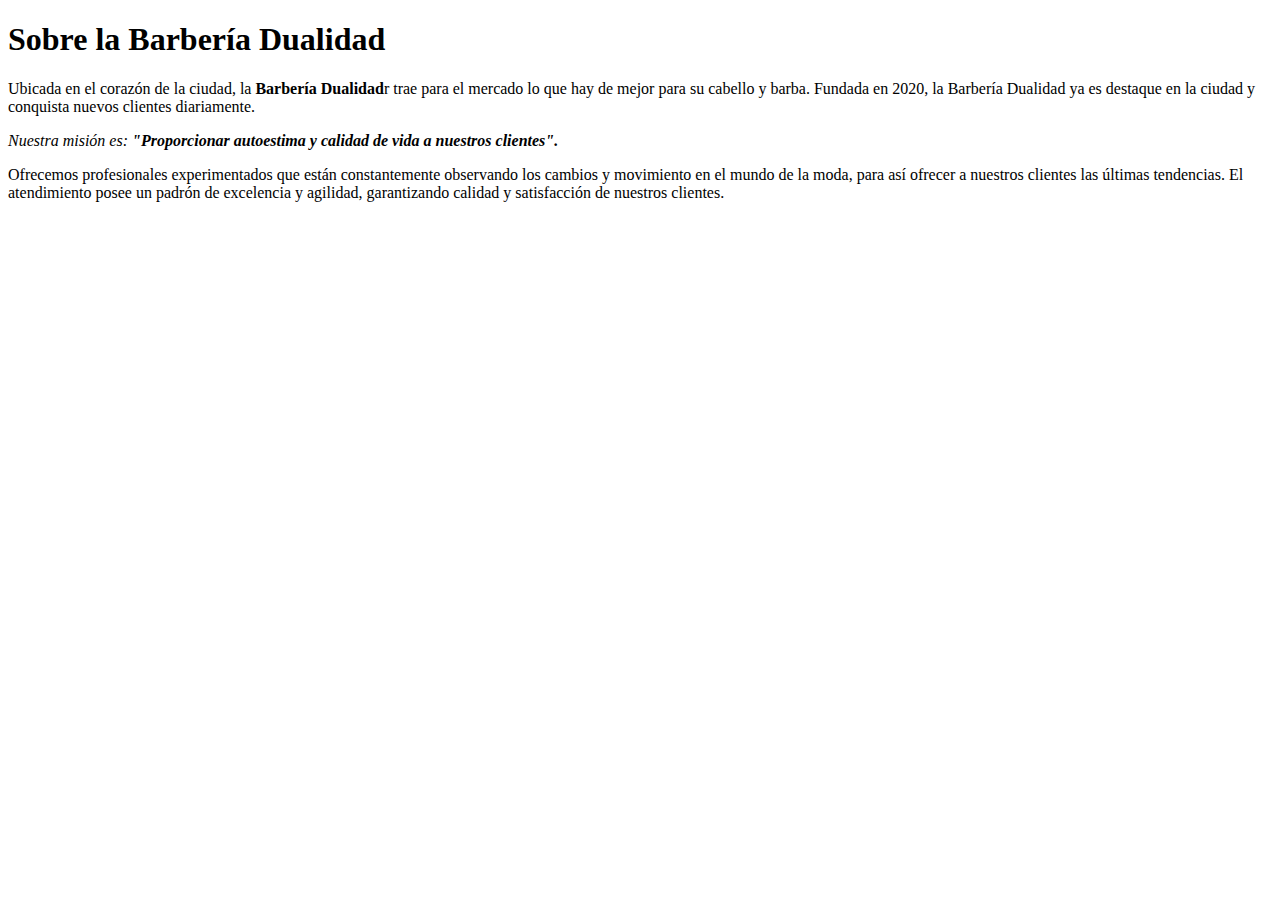
==== index.html @ 13e5a83c "Inicio Proyecto" ====
<!DOCTYPE html>
<html lang="es">
<head>
    <meta charset="UTF-8">
    <meta name="viewport" content="width=device-width, initial-scale=1.0">
    <title>Document</title>
</head>
<body>

    <h1>Sobre la Barbería Dualidad</h1>

    <p>Ubicada en el corazón de la ciudad, la <strong>Barbería Dualidad</strong>r trae para el mercado lo que hay de mejor para su cabello y barba. Fundada en 2020, la Barbería Dualidad ya es destaque en la ciudad y conquista nuevos clientes diariamente. </p>

    <p><em>Nuestra misión es: <strong>"Proporcionar autoestima y calidad de vida a nuestros clientes".</strong></em></p>

    <p>Ofrecemos profesionales experimentados que están constantemente observando los cambios y movimiento en el mundo de la moda, para así ofrecer a nuestros clientes las últimas tendencias. El atendimiento posee un padrón de excelencia y agilidad, garantizando calidad y satisfacción de nuestros clientes. </p>
    
</body>
</html>
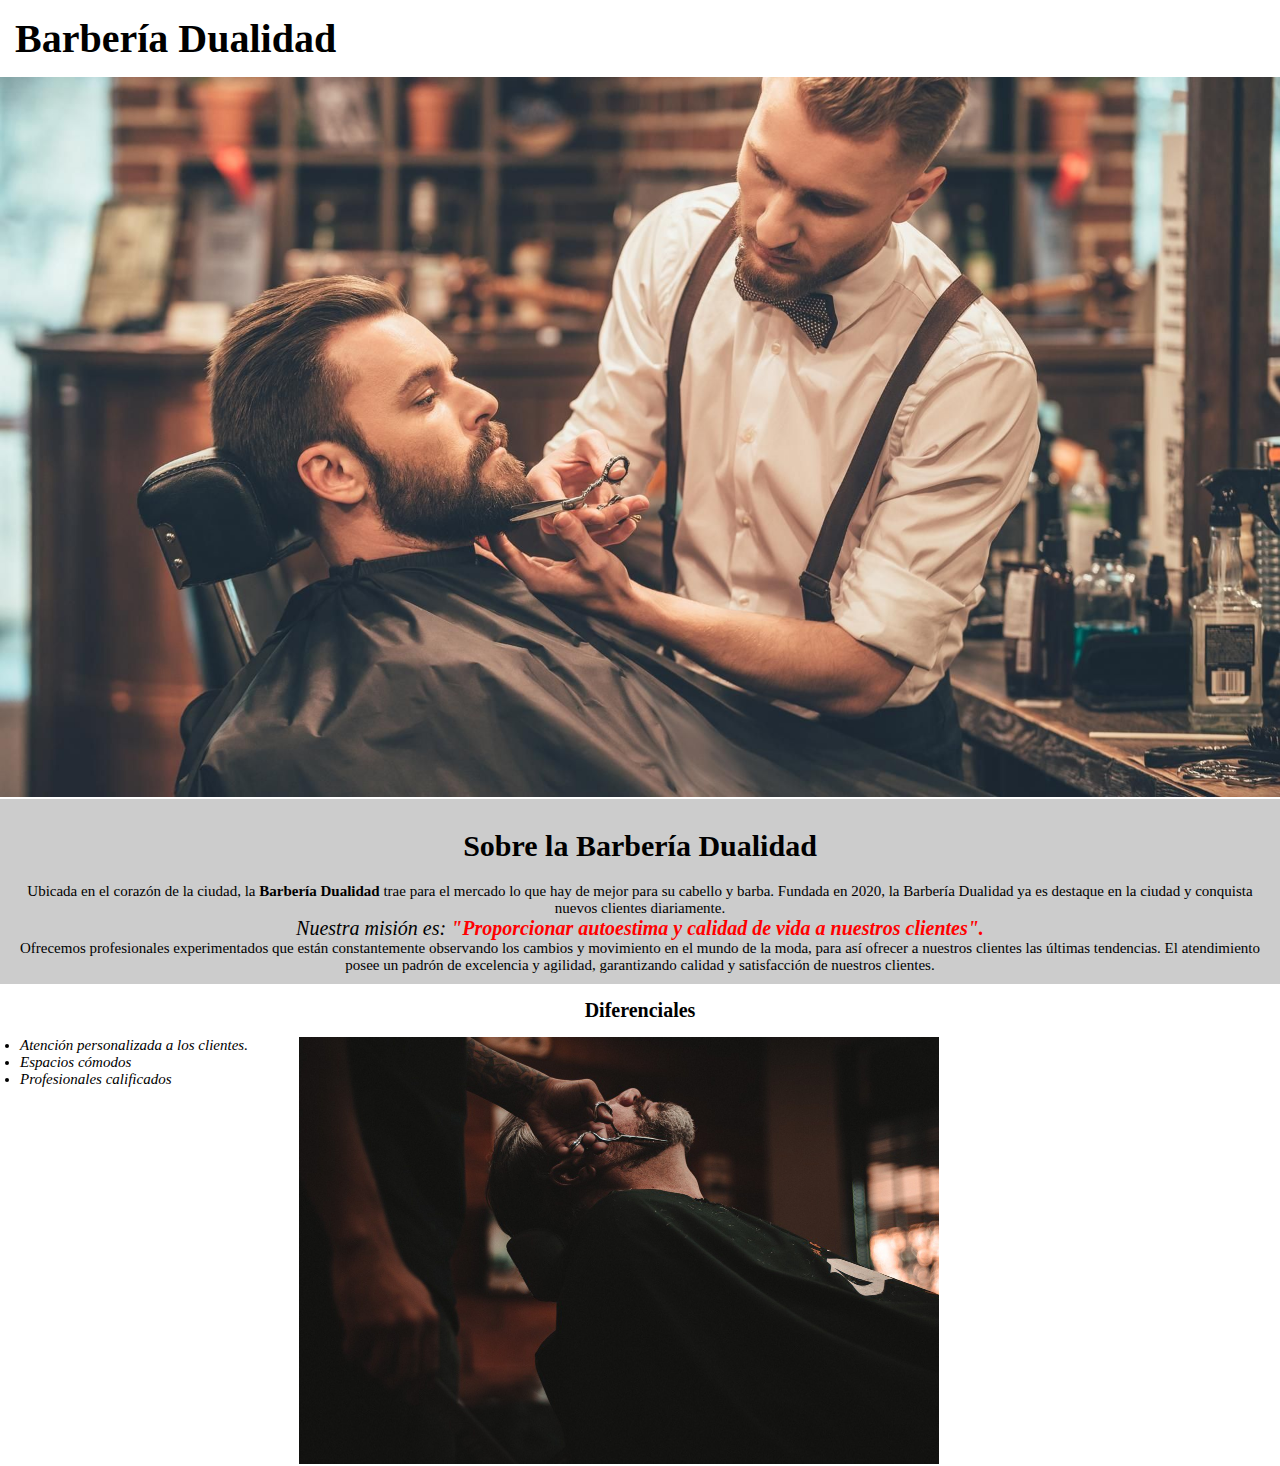
==== commit 2c95c4b0: "Estructura básica" ====
--- a/index.html
+++ b/index.html
@@ -3,17 +3,36 @@
 <head>
     <meta charset="UTF-8">
     <meta name="viewport" content="width=device-width, initial-scale=1.0">
-    <title>Document</title>
+    <title>Barbería Dualidad</title>
+    <link rel="stylesheet" href="style.css">
 </head>
 <body>
 
-    <h1>Sobre la Barbería Dualidad</h1>
+    <header>
+        <h1 class="titulo-principal">Barbería Dualidad</h1>
+    </header>
 
-    <p>Ubicada en el corazón de la ciudad, la <strong>Barbería Dualidad</strong>r trae para el mercado lo que hay de mejor para su cabello y barba. Fundada en 2020, la Barbería Dualidad ya es destaque en la ciudad y conquista nuevos clientes diariamente. </p>
+    <img id="banner" src="./img/Publicidad-para-barberia.jpg" alt="">
 
-    <p><em>Nuestra misión es: <strong>"Proporcionar autoestima y calidad de vida a nuestros clientes".</strong></em></p>
+    <div class="principal">
+        <h2>Sobre la Barbería Dualidad</h2>
 
-    <p>Ofrecemos profesionales experimentados que están constantemente observando los cambios y movimiento en el mundo de la moda, para así ofrecer a nuestros clientes las últimas tendencias. El atendimiento posee un padrón de excelencia y agilidad, garantizando calidad y satisfacción de nuestros clientes. </p>
+        <p>Ubicada en el corazón de la ciudad, la <strong>Barbería Dualidad</strong> trae para el mercado lo que hay de mejor para su cabello y barba. Fundada en 2020, la Barbería Dualidad ya es destaque en la ciudad y conquista nuevos clientes diariamente. </p>
+    
+        <p id="mision"><em>Nuestra misión es: <strong>"Proporcionar autoestima y calidad de vida a nuestros clientes".</strong></em></p>
+    
+        <p>Ofrecemos profesionales experimentados que están constantemente observando los cambios y movimiento en el mundo de la moda, para así ofrecer a nuestros clientes las últimas tendencias. El atendimiento posee un padrón de excelencia y agilidad, garantizando calidad y satisfacción de nuestros clientes. </p>
+    </div>
+
+    <div class="diferenciales">
+        <h3>Diferenciales</h3>
+        <ul>
+            <li class="items">Atención personalizada a los clientes.</li>
+            <li class="items">Espacios cómodos</li>
+            <li class="items">Profesionales calificados</li>
+        </ul>
+        <img src="./img/diferenciales.jpg" class="imagenDiferencial">
+    </div>
     
 </body>
 </html>--- a/style.css
+++ b/style.css
@@ -0,0 +1,55 @@
+*{
+    margin: 0;
+    padding: 0;
+    box-sizing: border-box;
+}
+html{
+    font-size: 62.5%;
+}
+.principal{
+    background: #CCCCCC;
+    padding: 1rem;
+}
+.titulo-principal{
+    font-size: 4rem;
+    padding: 1.5rem;
+}
+#banner{
+    width: 100%;
+}
+h2{
+    font-size: 3rem;
+    text-align: center;
+    margin: 2rem;
+}
+p{
+    font-size: 1.5rem;
+    text-align: center;
+}
+em strong{
+    color: red;
+}
+#mision{
+    font-size: 2rem;
+}
+.diferenciales{
+    background: white;
+}
+h3{
+    font-size: 2rem;
+    text-align: center;
+    margin: 1.5rem;
+}
+ul{
+    display: inline-block;
+    vertical-align: top;
+    width: 20%;
+    margin: 0 2rem;
+}
+ul .items{
+    font-style: italic;
+    font-size: 1.5rem;
+}
+.diferenciales .imagenDiferencial{
+    width: 50%;
+}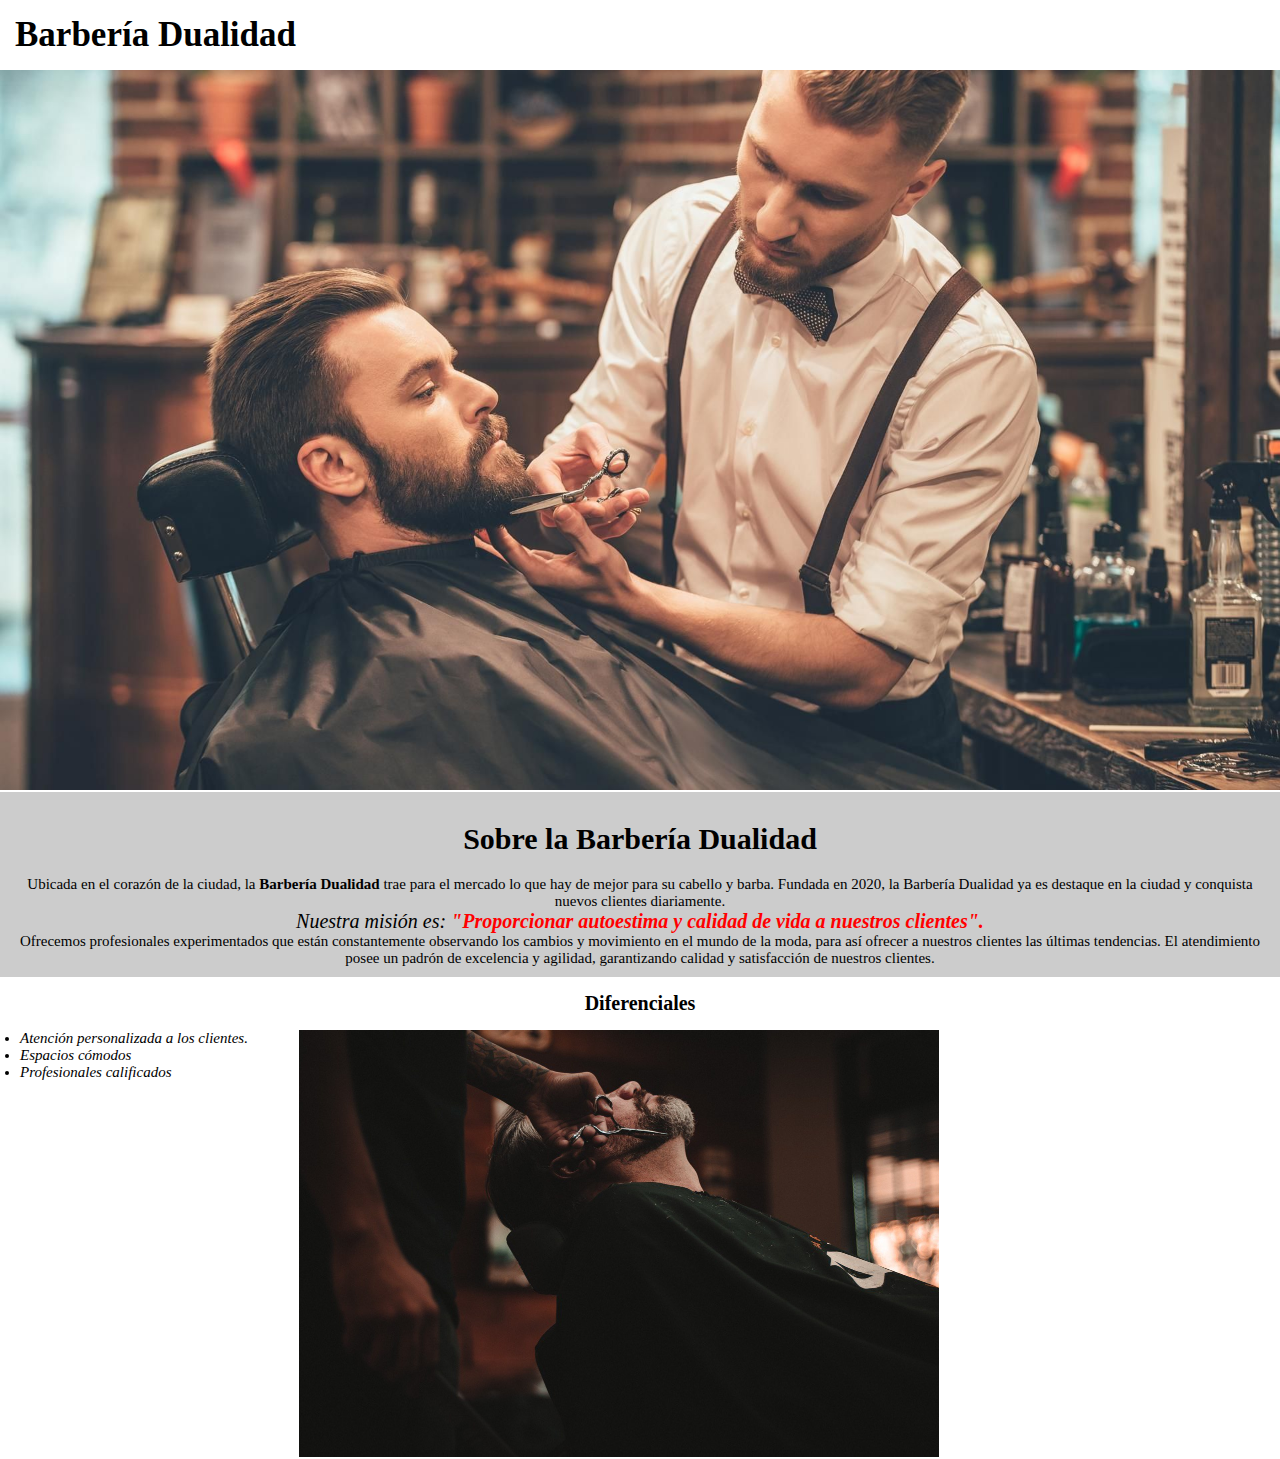
==== commit 36b5e32e: "Estructura Contacto" ====
--- a/index.html
+++ b/index.html
@@ -4,7 +4,7 @@
     <meta charset="UTF-8">
     <meta name="viewport" content="width=device-width, initial-scale=1.0">
     <title>Barbería Dualidad</title>
-    <link rel="stylesheet" href="style.css">
+    <link rel="stylesheet" href="style-home.css">
 </head>
 <body>
 
--- a/style-home.css
+++ b/style-home.css
@@ -0,0 +1,56 @@
+*{
+    margin: 0;
+    padding: 0;
+    box-sizing: border-box;
+}
+html{
+    font-size: 62.5%;
+}
+
+.principal{
+    background: #CCCCCC;
+    padding: 1rem;
+}
+.titulo-principal{
+    font-size: 3.5rem;
+    padding: 1.5rem;
+}
+#banner{
+    width: 100%;
+}
+h2{
+    font-size: 3rem;
+    text-align: center;
+    margin: 2rem;
+}
+p{
+    font-size: 1.5rem;
+    text-align: center;
+}
+em strong{
+    color: red;
+}
+#mision{
+    font-size: 2rem;
+}
+.diferenciales{
+    background: white;
+}
+h3{
+    font-size: 2rem;
+    text-align: center;
+    margin: 1.5rem;
+}
+ul{
+    display: inline-block;
+    vertical-align: top;
+    width: 20%;
+    margin: 0 2rem;
+}
+ul .items{
+    font-style: italic;
+    font-size: 1.5rem;
+}
+.diferenciales .imagenDiferencial{
+    width: 50%;
+}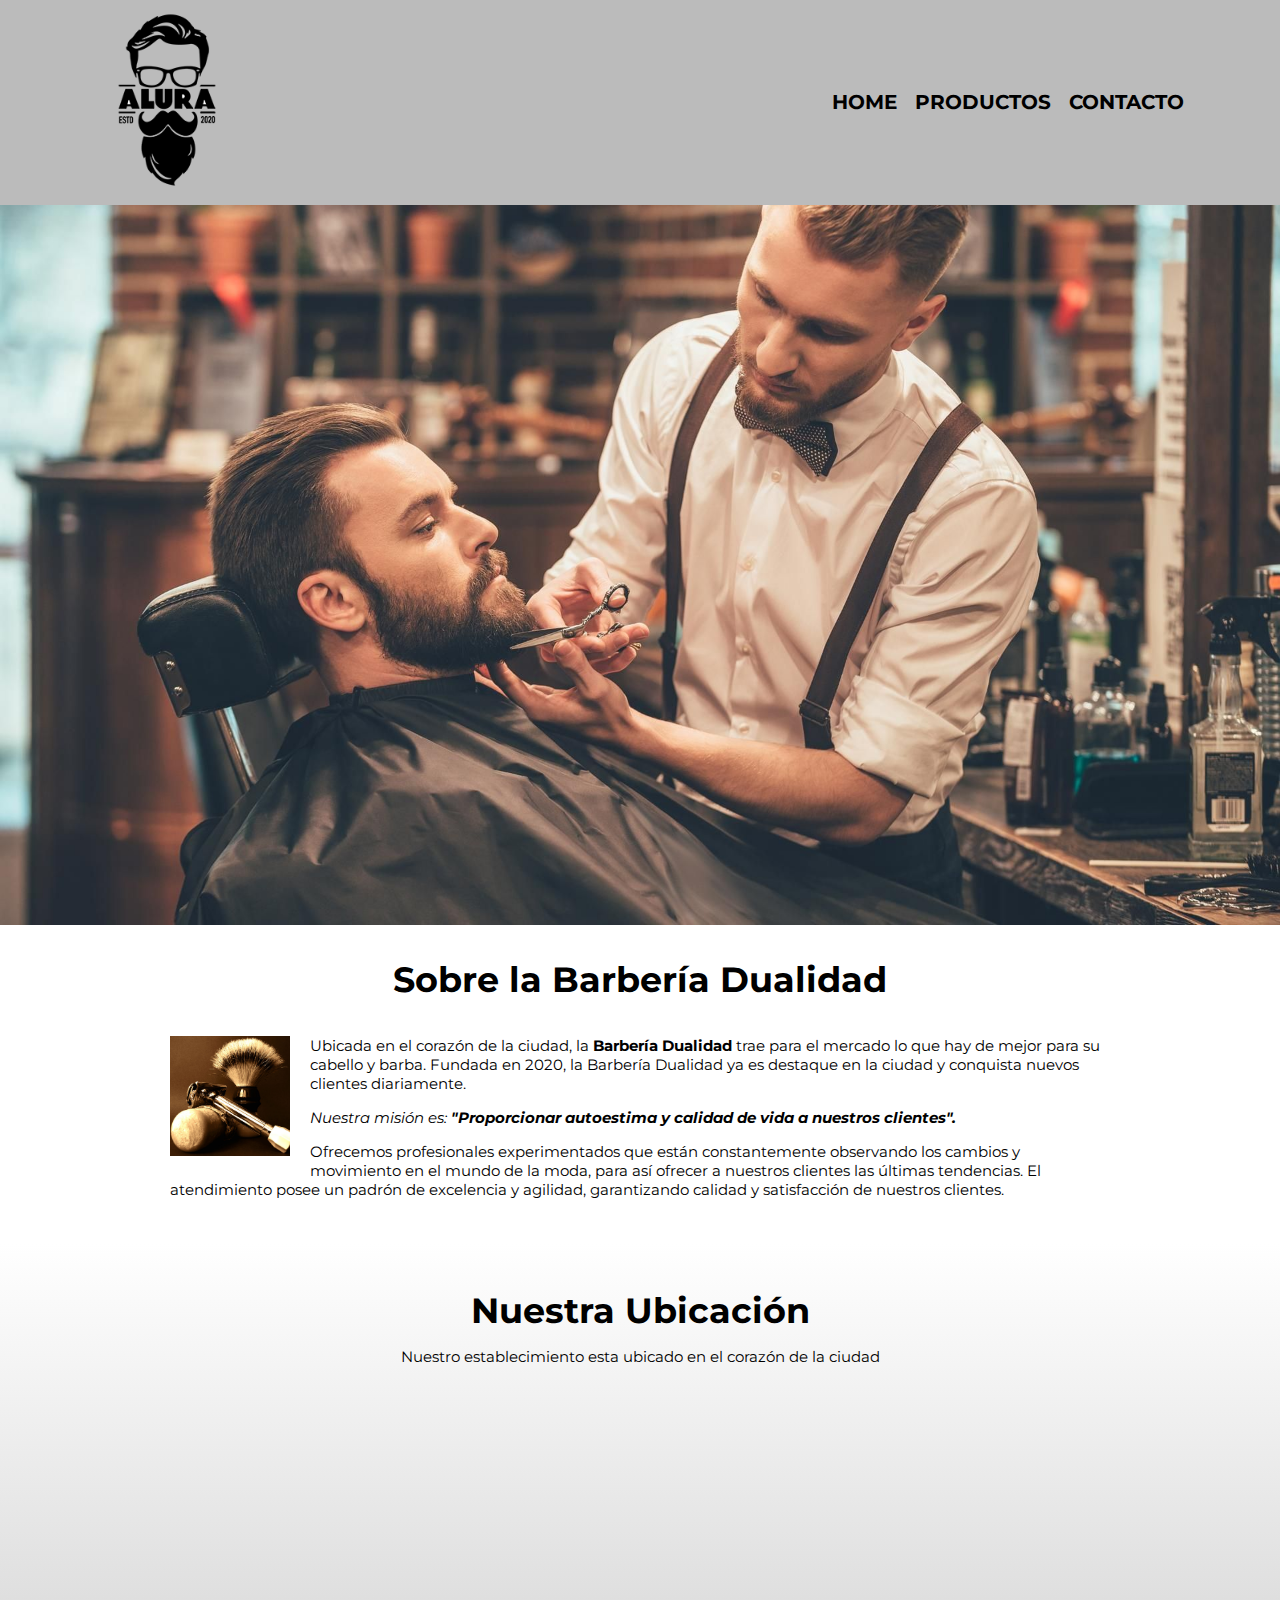
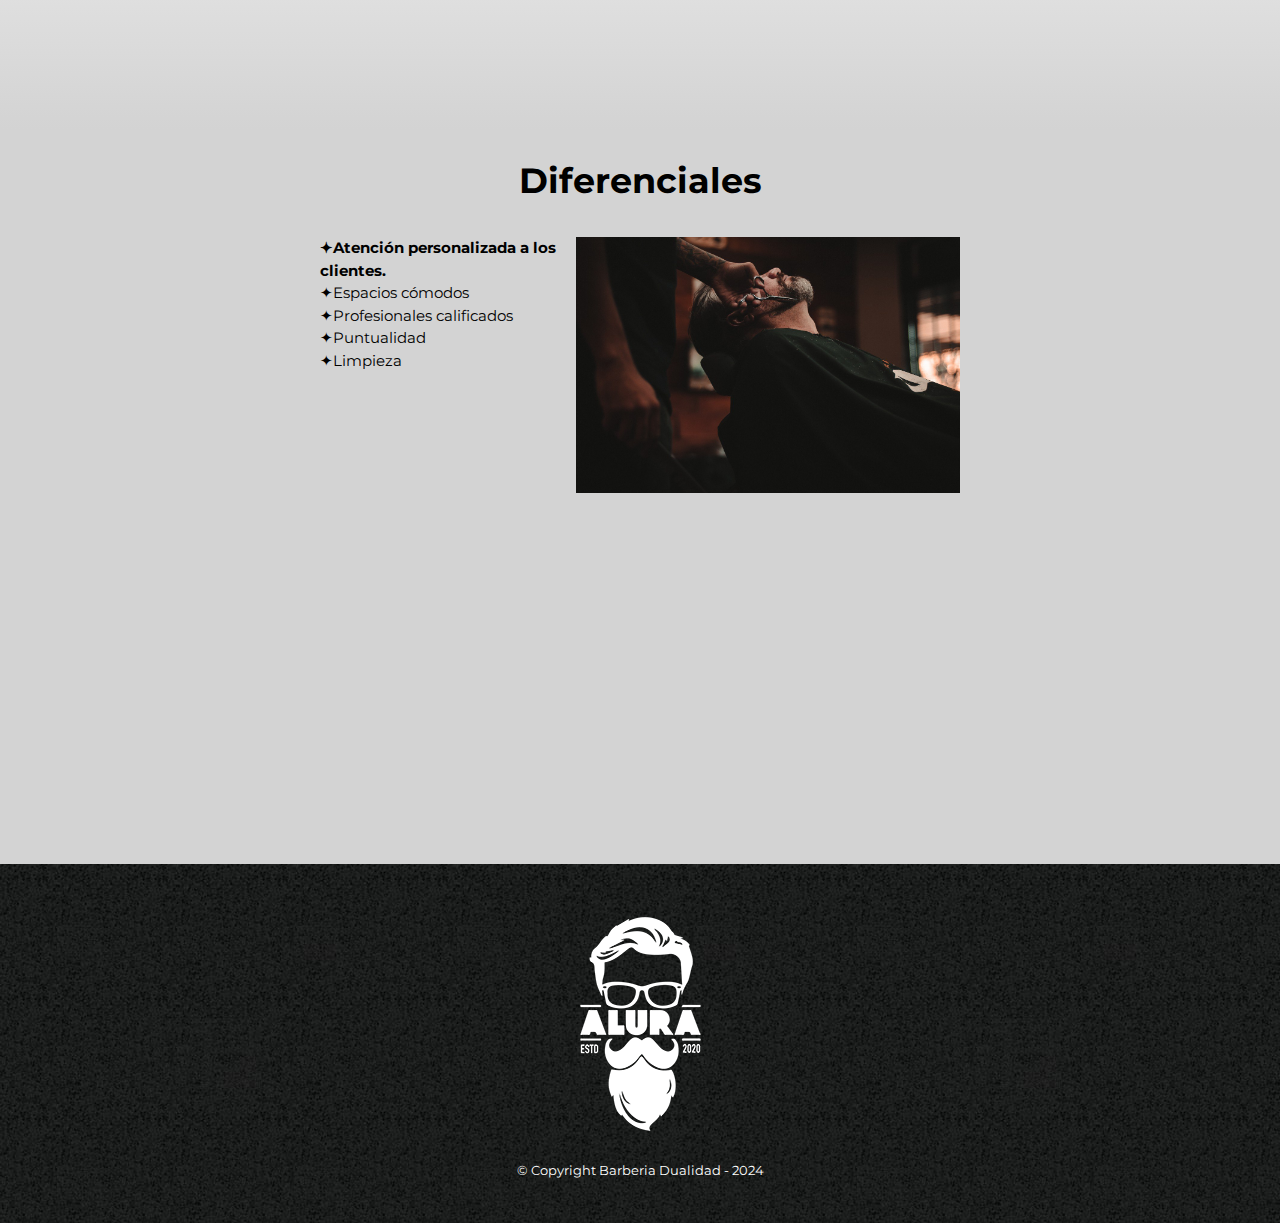
==== commit fedaaccd: "Rediseño home; se agrega mapa y video" ====
--- a/index.html
+++ b/index.html
@@ -4,35 +4,72 @@
     <meta charset="UTF-8">
     <meta name="viewport" content="width=device-width, initial-scale=1.0">
     <title>Barbería Dualidad</title>
-    <link rel="stylesheet" href="style-home.css">
+    <link rel="stylesheet" href="style.css">
+    <link rel="preconnect" href="https://fonts.googleapis.com">
+    <link rel="preconnect" href="https://fonts.gstatic.com" crossorigin>
+    <link href="https://fonts.googleapis.com/css2?family=Montserrat:ital,wght@0,100..900;1,100..900&display=swap" rel="stylesheet">
 </head>
 <body>
 
     <header>
-        <h1 class="titulo-principal">Barbería Dualidad</h1>
+        <div class="caja">
+            <h1><img src="/img/logo.png"></h1>
+            <nav>
+                <ul>
+                    <li><a href="/index.html">Home</a></li>
+                    <li><a href="/productos.html">Productos</a></li>
+                    <li><a href="/contacto.html">Contacto</a></li>
+                </ul>
+            </nav>
+        </div>        
     </header>
 
-    <img id="banner" src="./img/Publicidad-para-barberia.jpg" alt="">
+    <img class="banner" src="./img/Publicidad-para-barberia.jpg" alt="">
 
-    <div class="principal">
-        <h2>Sobre la Barbería Dualidad</h2>
+    <main>
 
-        <p>Ubicada en el corazón de la ciudad, la <strong>Barbería Dualidad</strong> trae para el mercado lo que hay de mejor para su cabello y barba. Fundada en 2020, la Barbería Dualidad ya es destaque en la ciudad y conquista nuevos clientes diariamente. </p>
+        <section class="principal">
+            <h2 class="titulo-principal">Sobre la Barbería Dualidad</h2>
+
+            <img class="utensilios" src="./img/utensilios[1].jpg" alt="Utensilios de un barbero">
     
-        <p id="mision"><em>Nuestra misión es: <strong>"Proporcionar autoestima y calidad de vida a nuestros clientes".</strong></em></p>
+            <p>Ubicada en el corazón de la ciudad, la <strong>Barbería Dualidad</strong> trae para el mercado lo que hay de mejor para su cabello y barba. Fundada en 2020, la Barbería Dualidad ya es destaque en la ciudad y conquista nuevos clientes diariamente. </p>
+        
+            <p id="mision"><em>Nuestra misión es: <strong>"Proporcionar autoestima y calidad de vida a nuestros clientes".</strong></em></p>
+        
+            <p>Ofrecemos profesionales experimentados que están constantemente observando los cambios y movimiento en el mundo de la moda, para así ofrecer a nuestros clientes las últimas tendencias. El atendimiento posee un padrón de excelencia y agilidad, garantizando calidad y satisfacción de nuestros clientes. </p>
+        </section>
+
+        <section class="mapa">
+            <h3 class="titulo-principal">Nuestra Ubicación</h3>
+            <p>Nuestro establecimiento esta ubicado en el corazón de la ciudad</p>
+            <div class="mapa-contenido">
+                <iframe src="https://www.google.com/maps/embed?pb=!1m18!1m12!1m3!1d3966.24345532268!2d-75.56925985872621!3d6.2316026686511075!2m3!1f0!2f0!3f0!3m2!1i1024!2i768!4f13.1!3m3!1m2!1s0x8e44284967b6b187%3A0x124808bca266249f!2sCra.%2042A%20%2330c-113%20a%2030c-1%2C%20La%20Candelaria%2C%20Medell%C3%ADn%2C%20La%20Candelaria%2C%20Medell%C3%ADn%2C%20Antioquia!5e0!3m2!1ses!2sco!4v1707876620182!5m2!1ses!2sco" width="100%" height="300" style="border:0;" allowfullscreen="" loading="lazy" referrerpolicy="no-referrer-when-downgrade"></iframe>
+            </div>
+        </section>
     
-        <p>Ofrecemos profesionales experimentados que están constantemente observando los cambios y movimiento en el mundo de la moda, para así ofrecer a nuestros clientes las últimas tendencias. El atendimiento posee un padrón de excelencia y agilidad, garantizando calidad y satisfacción de nuestros clientes. </p>
-    </div>
+        <section class="diferenciales">
+            <h3 class="titulo-principal">Diferenciales</h3>
+            <div class="contenido-diferenciales">
+                <ul class="lista-diferenciales">
+                    <li class="items">Atención personalizada a los clientes.</li>
+                    <li class="items">Espacios cómodos</li>
+                    <li class="items">Profesionales calificados</li>
+                    <li class="items">Puntualidad</li>
+                    <li class="items">Limpieza</li>
+                </ul><img src="./img/diferenciales.jpg" class="imagen-diferenciales">
+            </div>
+            <div class="video">
+                <iframe width="560" height="315" src="https://www.youtube.com/embed/wcVVXUV0YUY?si=uLZJjuOK-98OYcDs" title="YouTube video player" frameborder="0" allow="accelerometer; autoplay; clipboard-write; encrypted-media; gyroscope; picture-in-picture; web-share" allowfullscreen></iframe>
+            </div>
+        </section>        
 
-    <div class="diferenciales">
-        <h3>Diferenciales</h3>
-        <ul>
-            <li class="items">Atención personalizada a los clientes.</li>
-            <li class="items">Espacios cómodos</li>
-            <li class="items">Profesionales calificados</li>
-        </ul>
-        <img src="./img/diferenciales.jpg" class="imagenDiferencial">
-    </div>
+    </main>
+
+    <footer>
+        <img src="/img/logo-blanco.png" alt="">
+        <p class="copyright">&copy Copyright Barberia Dualidad - 2024</p>
+    </footer>
     
 </body>
 </html>--- a/style.css
+++ b/style.css
@@ -0,0 +1,227 @@
+*{
+    margin: 0;
+    padding: 0;
+    box-sizing: border-box;
+}
+html{
+    font-size: 62.5%;
+}
+
+body {
+    font-family: "Montserrat", sans-serif;
+}
+header{
+    background-color: #BBBBBB;
+}
+header img{
+    height: 20rem;
+}
+.caja{
+    position: relative;
+    width: 85%;
+    margin: 0 auto;
+}
+nav{
+    position: absolute;
+    top: 9rem;
+    right: 0;
+}
+nav li{
+    display: inline;
+    margin: 0 0 0 1.5rem;
+}
+nav a{
+    text-transform: uppercase;
+    color: black;
+    font-weight: bold;
+    font-size: 2rem;
+    text-decoration: none;
+}
+.productos{
+    width: 90%;
+    margin: 0 auto;
+    padding: 5rem;
+}
+.productos li{
+    display: inline-block;
+    text-align: center;
+    width: 30%;
+    vertical-align: top;
+    margin: 0 1.5%;
+    padding: 3rem 2rem;
+    border: .2rem solid #000000;
+    border-radius: 2rem;
+}
+.productos h2{
+    font-size: 3rem;
+    font-weight: bold;    
+}
+.producto-descripcion{
+    font-size: 1.8rem;
+}
+.producto-precio{
+    font-size: 2rem;
+    font-weight: bold;
+    margin-top: 1rem;
+}
+
+nav a:hover{
+    color: #c78c19;
+}
+.productos li:hover{
+    border-color: #c78c19;
+}
+.productos li:hover h2{
+    font-size: 3.3rem;
+}
+
+footer{
+    text-align: center;
+    background: url(/img/bg.jpg);
+    padding: 3.5rem;
+}
+.copyright{
+    color: white;
+    font-size: 1.3rem;
+    margin: 1rem;
+}
+
+.form-container{
+    width: 94rem;
+    margin: 0 auto;
+}
+form{
+    margin: 4rem 0;
+}
+form fieldset{
+    border-color: transparent;
+    margin-top: 2rem;
+}
+form label, form legend{
+    display: block;
+    font-size: 2rem;
+    margin: 0 0 1rem;
+}
+.input-padrom{
+    display: block;
+    margin: 0 0 2rem;
+    padding: 1rem 2.5rem;
+    width: 50%;
+}
+.checkbox{
+    margin: 2rem 0;
+}
+.enviar {
+    width: 40%;
+    padding: 1.5rem 0;
+    font-size: 1.8rem;
+    font-weight: bold;
+    color: white;
+    background: orange;
+    border: none;
+    border-radius: .5rem;
+    cursor: pointer;
+}
+.enviar:hover {
+    background: darkorange;
+    transition: 1s all;
+    transform: scale(1.1);
+}
+
+table {
+    margin: 4rem 4rem;
+}
+thead {
+    background: #555555;
+    color:  white;
+    font-weight: bold;
+}
+td, th {
+    border:  0.1rem solid black;
+    padding: .8rem 1.5rem;
+}
+
+/* Css para home */
+
+.banner {
+    width: 100%;
+}
+.principal {
+    background-color: white;
+    padding: 3em 0;
+    width: 94rem;
+    margin: 0 auto;
+}
+.titulo-principal {
+    text-align: center;
+    font-size: 3.5rem;
+    margin: 0 0 1em;
+    clear: left;
+}
+.principal p {
+    margin: 0 0 1em;
+    font-size: 1.5rem;
+}
+.principal strong {
+    font-weight: bold;
+}
+.principal em {
+    font-style: italic;
+    width: 94rem;
+    margin: 0 auto;
+}
+.utensilios {
+    width: 12rem;
+    float: left;
+    margin: 0 2rem 2rem 0;
+}
+.mapa {
+    padding: 3em 0;
+    background: linear-gradient(white, #d3d3d3);
+}
+.mapa h3{
+    text-align: center;
+    margin: 1.5rem;
+}
+.mapa p {
+    font-size: 1.5rem;
+    margin: 0 0 2em;
+    text-align: center;
+}
+.mapa-contenido {
+    width: 94rem;
+    margin: 0 auto;
+}
+.diferenciales {
+    background-color: #d3d3d3;
+    padding: 3em 0;
+}
+.contenido-diferenciales {
+    width: 64rem;
+    margin: 0 auto;
+}
+.lista-diferenciales {
+    width: 40%;
+    font-size: 1.5rem;
+    vertical-align: top;
+    display: inline-block;
+}
+.lista-diferenciales li {
+    list-style: none;
+}
+.items {
+    line-height: 1.5;
+}
+.items::before {
+    content: "✦";
+}
+.items:first-child {
+    font-weight: bold;
+}
+.imagen-diferenciales {
+    width: 60%;
+}
+.video {
+    width: 560px;
+    margin: 1em auto;
+}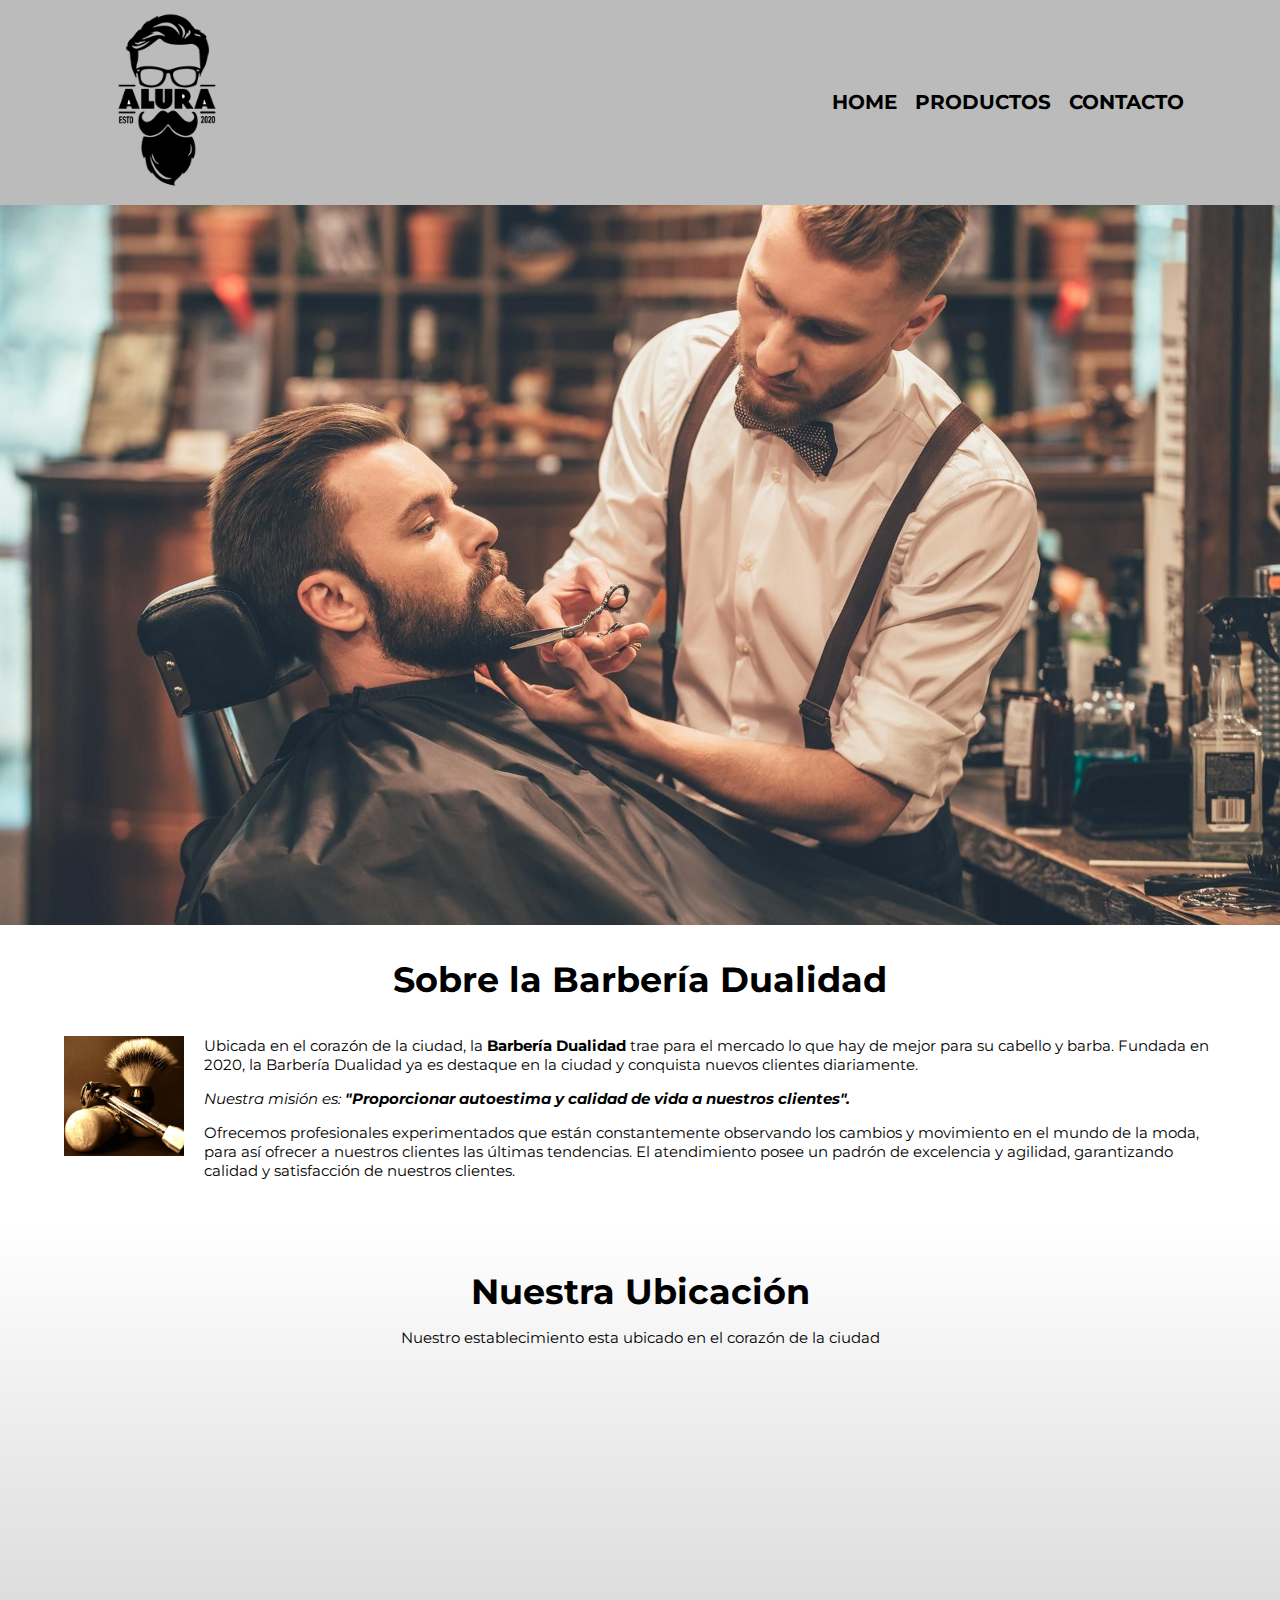
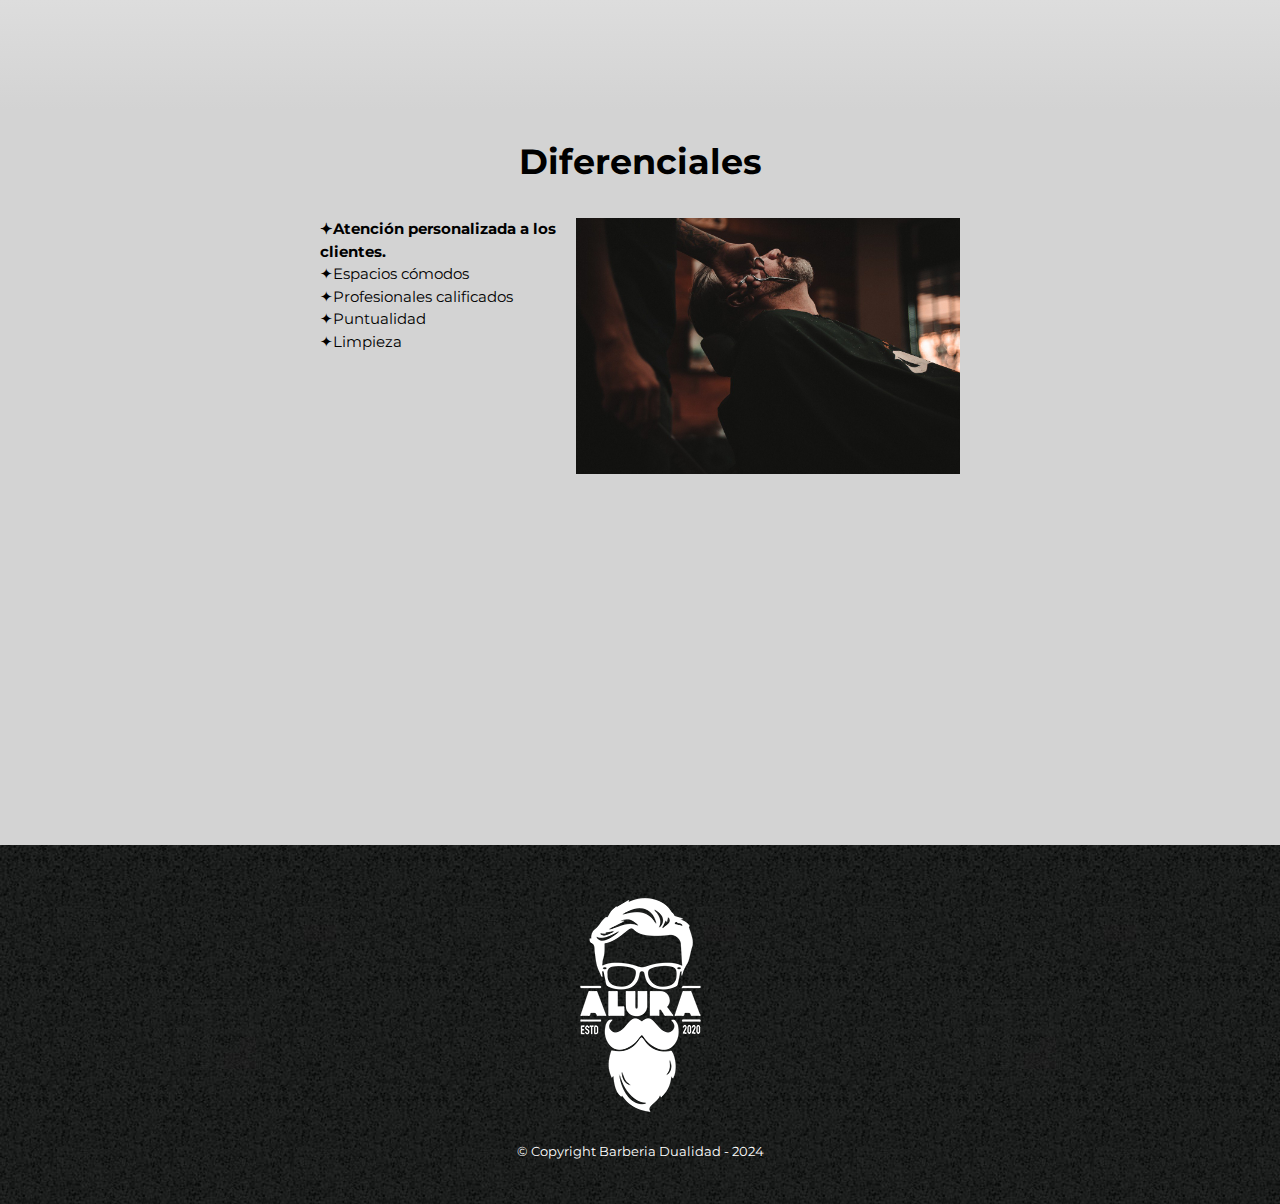
==== commit 4201883c: "Landing page finalizada" ====
--- a/index.html
+++ b/index.html
@@ -60,7 +60,7 @@
                 </ul><img src="./img/diferenciales.jpg" class="imagen-diferenciales">
             </div>
             <div class="video">
-                <iframe width="560" height="315" src="https://www.youtube.com/embed/wcVVXUV0YUY?si=uLZJjuOK-98OYcDs" title="YouTube video player" frameborder="0" allow="accelerometer; autoplay; clipboard-write; encrypted-media; gyroscope; picture-in-picture; web-share" allowfullscreen></iframe>
+                <iframe width="100%" height="315" src="https://www.youtube.com/embed/wcVVXUV0YUY?si=uLZJjuOK-98OYcDs" title="YouTube video player" frameborder="0" allow="accelerometer; autoplay; clipboard-write; encrypted-media; gyroscope; picture-in-picture; web-share" allowfullscreen></iframe>
             </div>
         </section>        
 
--- a/style.css
+++ b/style.css
@@ -149,7 +149,7 @@
 .principal {
     background-color: white;
     padding: 3em 0;
-    width: 94rem;
+    width: 90%;
     margin: 0 auto;
 }
 .titulo-principal {
@@ -224,4 +224,44 @@
 .video {
     width: 560px;
     margin: 1em auto;
+}
+
+@media screen and (max-width: 480px) {
+    h1 {
+        text-align: center;
+    }
+    nav {
+        position: static;
+        text-align: center;
+    }
+    .caja, .principal, .mapa-contenido, .contenido-diferenciales, .video {
+        width: auto;
+        padding: 2rem;
+    }
+    .lista-diferenciales {
+        margin-bottom: 2rem;
+    }
+    .lista-diferenciales, .imagen-diferenciales {
+        width: 100%;
+    }
+
+    .productos {
+        padding: 1rem;
+    }
+    .productos li {
+        margin: 1rem 0rem;
+    }
+    .productos li, .productos img {
+        width: 100%;
+    }
+
+    .form-container {
+        width: 90%;
+    }
+    .input-padrom, #mensaje, .enviar {
+        width: 100%;
+    }
+    table {
+        margin: 4rem auto;
+    }
 }